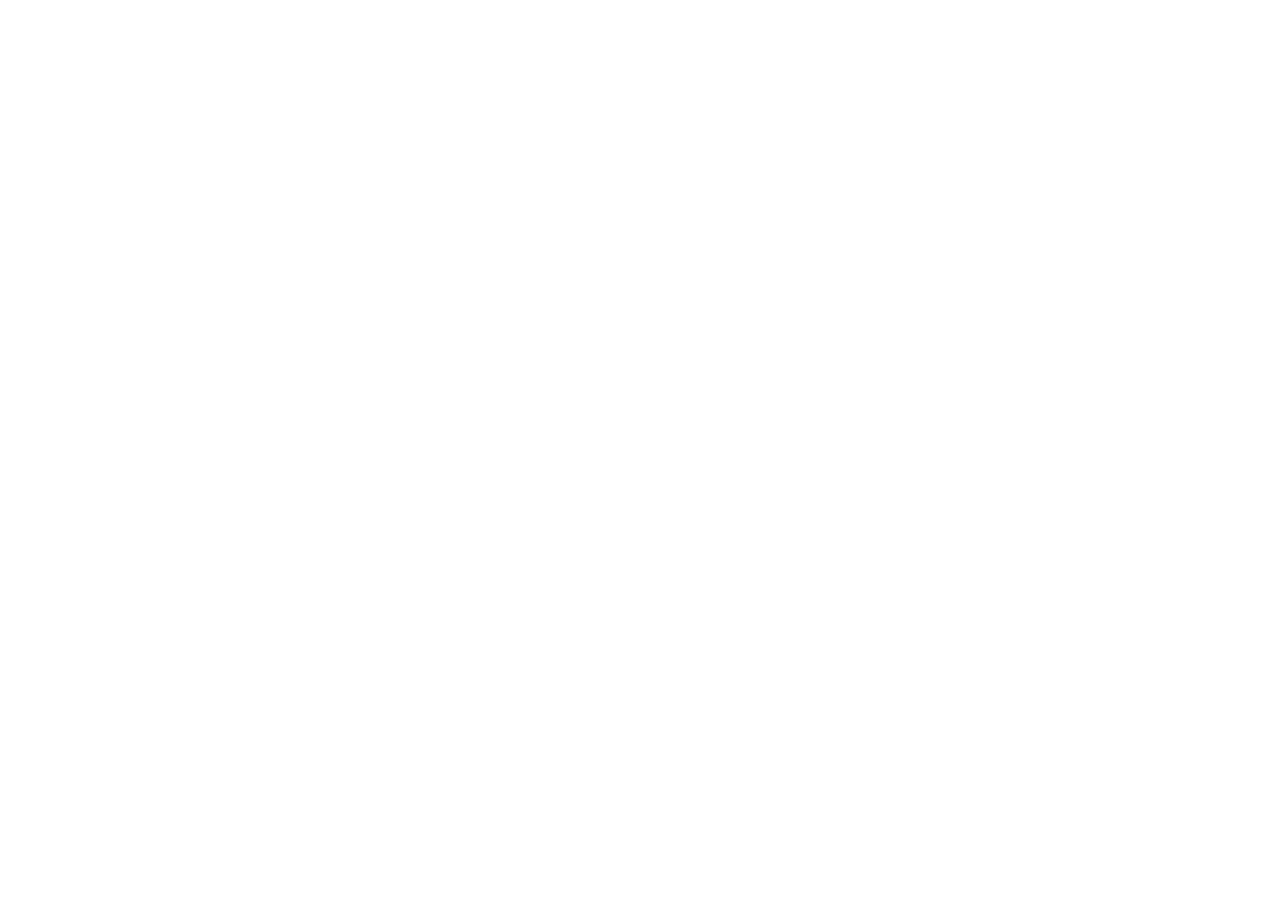
==== index.html @ 192951a2 "Initial commit" ====
<!DOCTYPE html>
<html lang="pt-br">
<head>
    <meta charset="UTF-8">
    <meta http-equiv="X-UA-Compatible" content="IE=edge">
    <meta name="viewport" content="width=device-width, initial-scale=1.0">
    <title>Projeto Social</title>
</head>
<body>
    




    
</body>
</html>
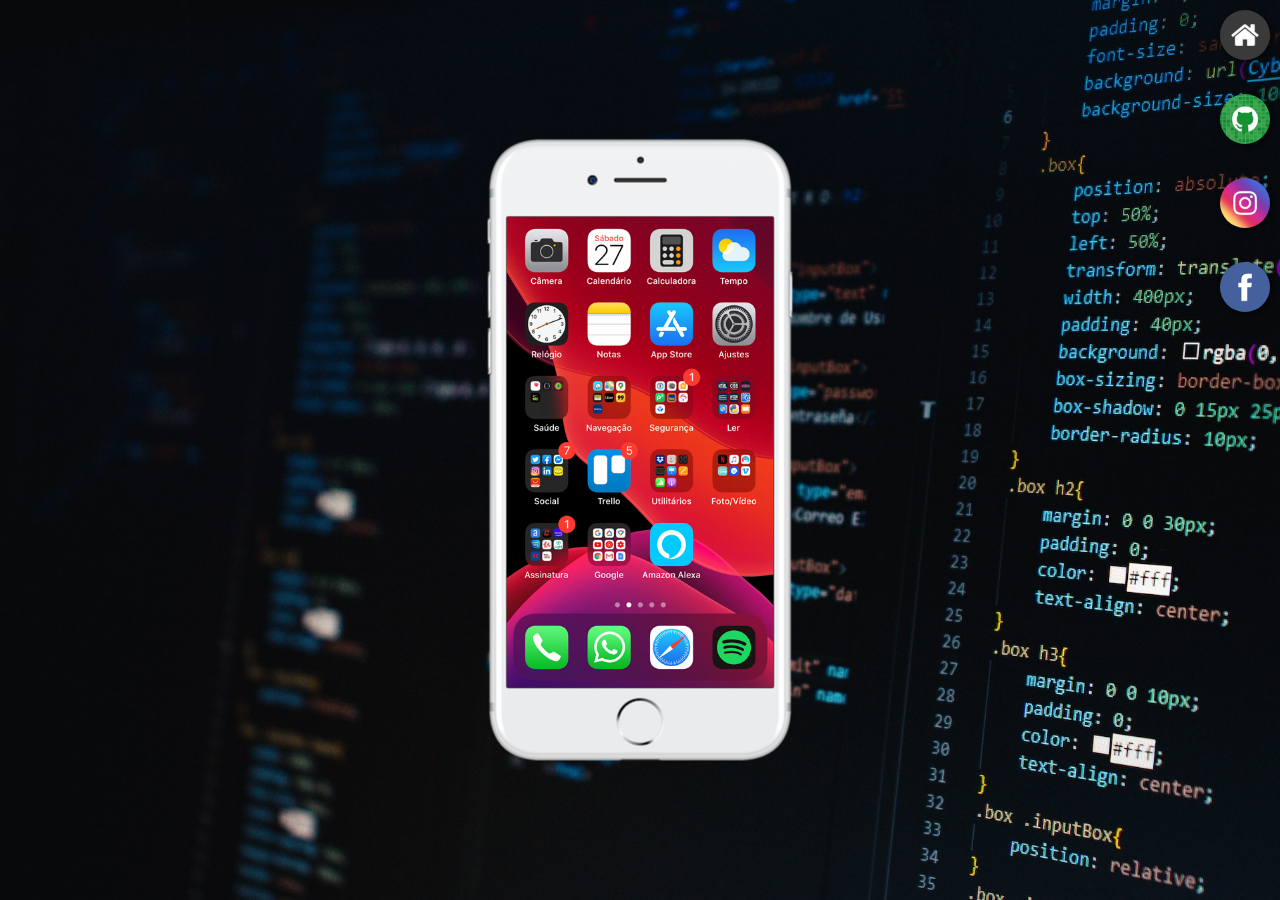
==== commit f3343217: "Projeto Feito" ====
--- a/index.html
+++ b/index.html
@@ -1,17 +1,36 @@
 <!DOCTYPE html>
 <html lang="pt-br">
+
 <head>
     <meta charset="UTF-8">
     <meta http-equiv="X-UA-Compatible" content="IE=edge">
     <meta name="viewport" content="width=device-width, initial-scale=1.0">
+    <link rel="stylesheet" href="estilos/style.css">
     <title>Projeto Social</title>
 </head>
+
 <body>
-    
+
+    <main>
+        <section id="telefone">
+            <iframe src="home.html" id="tela" name="tela" frameborder="0"></iframe>
+          
+        </section>
+        <section id="botoes-redes">
+
+            <a href="home.html" target="tela"><img src="Imagens/logo-home.jpg" alt="Início"></img></a>
+            <a href="github.html" target="tela"><img src="Imagens/logo-github.jpg" alt="GitHub"></img></a>
+            <a href="instagram.html" target="tela"><img src="Imagens/logo-instagram.jpg" alt="Instagram"></img></a>
+            <a href="facebook.html" target="tela"><img src="Imagens/logo-facebook.jpg" alt="Facebook"></img></a>
+
+
+
+        </section>
+    </main>
 
 
 
 
-    
 </body>
+
 </html>--- a/estilos/style.css
+++ b/estilos/style.css
@@ -0,0 +1,72 @@
+@charset "UTF-8";
+
+*
+{
+    margin: 0;
+    padding: 0;
+    font-family: Arial, Helvetica, sans-serif;
+}
+
+html,body
+{
+    height:100vh;
+    width:100%;
+    background-color: black;
+}
+body
+{
+    background:url(../Imagens/fundo.jpg);
+    background-size: cover;
+    background-attachment: fixed;
+    background-repeat: no-repeat;
+    
+    
+}
+main
+{
+    position: relative;
+    width:100%;
+    height:100vh;
+}
+
+section#telefone
+{
+    position: absolute;
+    left:50%;
+    top:50%;
+    transform: translate(-50%,-50%);
+    width:311px;
+    height:627px;
+    background: url('../Imagens/frame-iphone.png');
+}
+
+iframe#tela
+{
+    position: relative;
+    top:80px;
+    width:267px;
+    height:500px;
+    left:22px;
+}
+section#botoes-redes
+{
+    display:flex;
+    gap:20px;
+    flex-direction: column;
+    justify-content:flex-end;
+    align-items: flex-end;
+}
+section#botoes-redes img
+{
+    margin-right:10px;
+    margin-top: 10px;
+    width:50px;
+    border-radius: 50%;
+    box-shadow: 2px 2px 5px rgba(0, 0, 0, 0.541);
+}
+section#botoes-redes img:hover
+{
+    transform: scale(1.1);
+    transition: transform 0.5s;
+    box-shadow: 4px 4px 10px rgba(0, 0, 0, 0.658);
+}